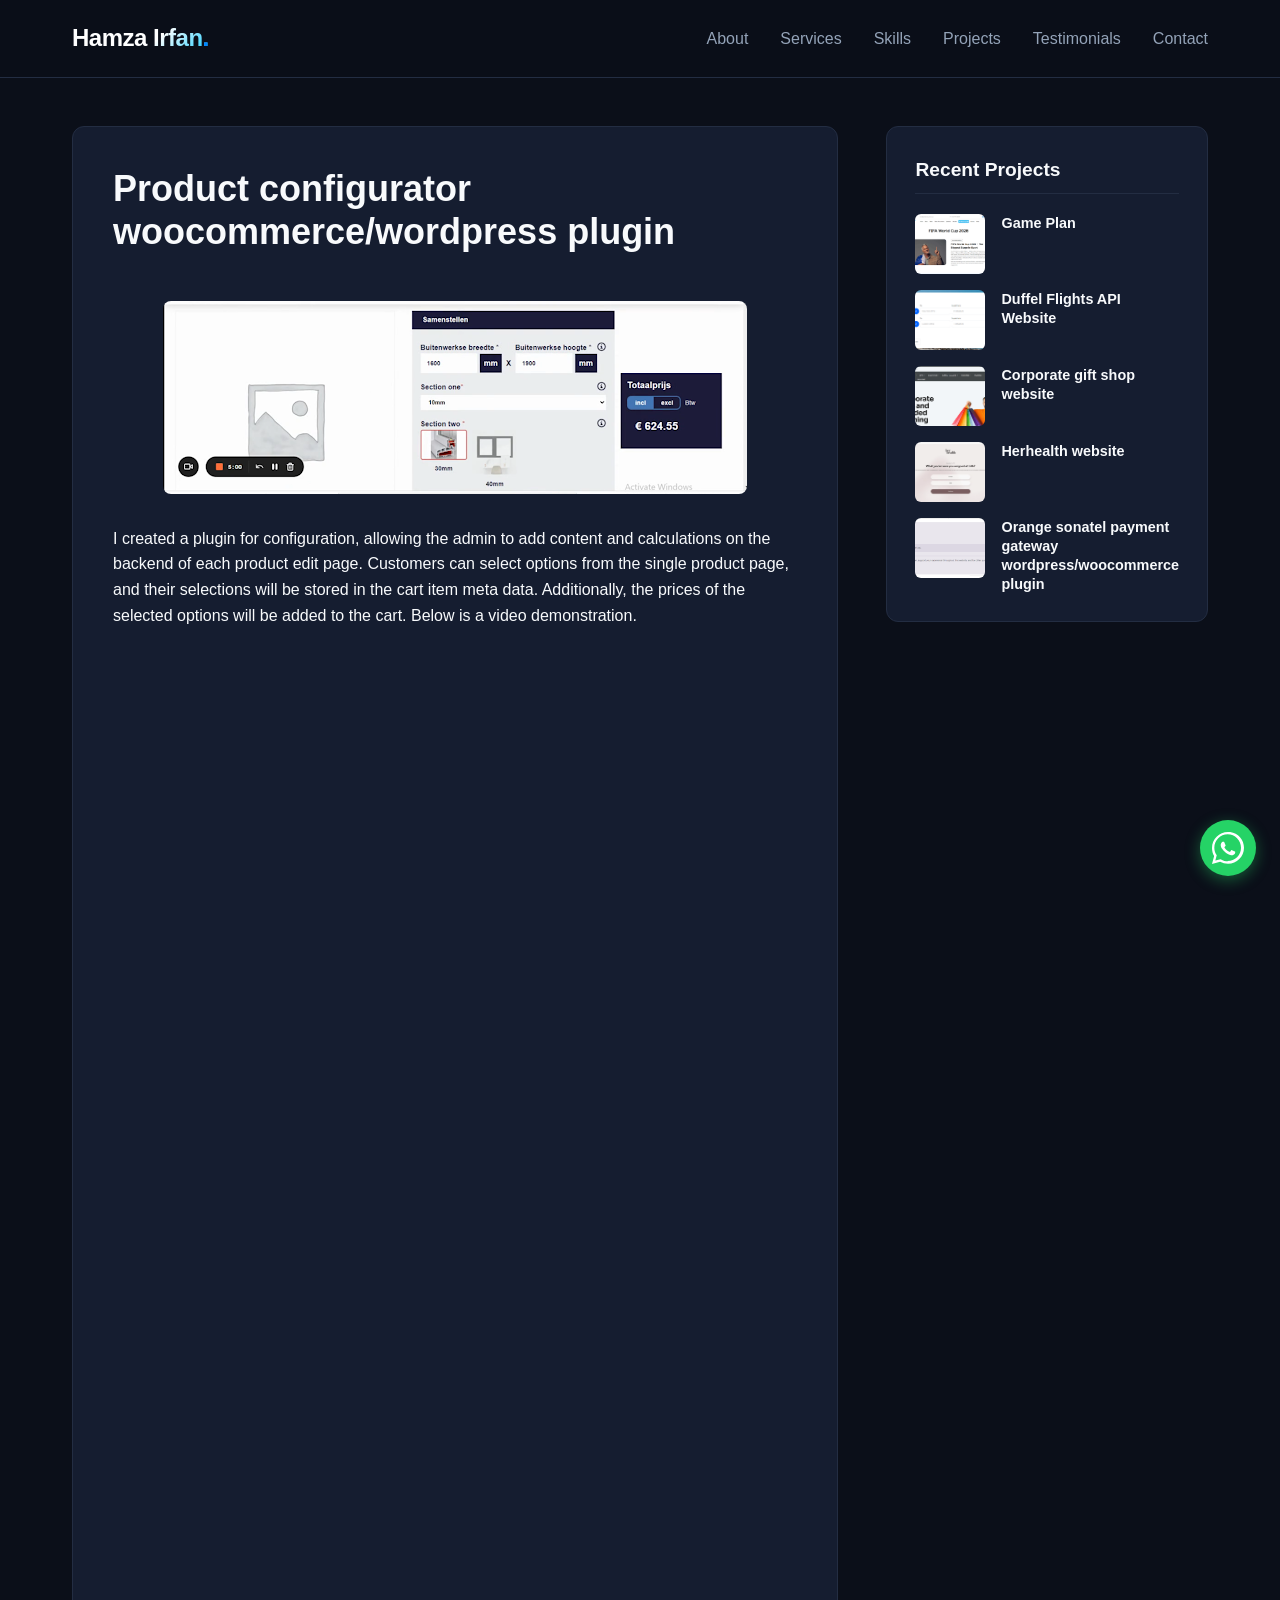
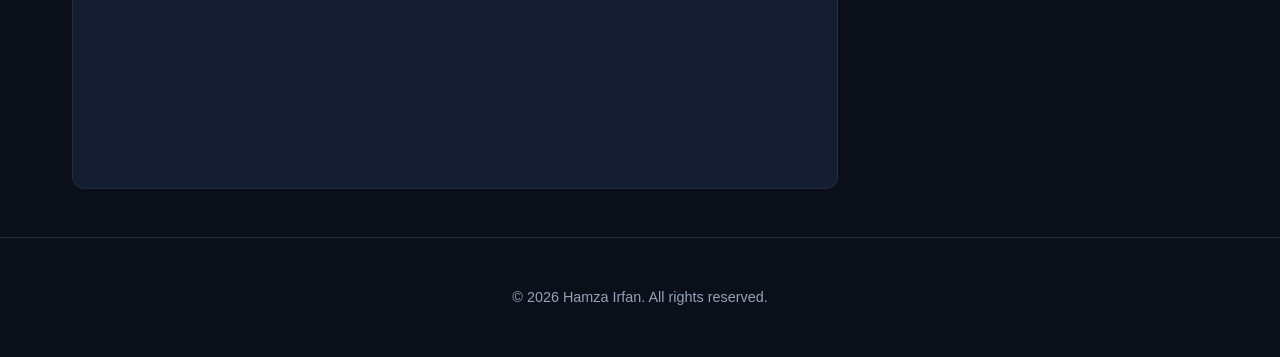
==== project-configurator.html @ 02a5f8a6 "Add files via upload" ====
<!DOCTYPE html>
<!-- saved from url=(0076)https://hamzaprojectportfolio.blogspot.com/2025/01/product-configurator.html -->
<html xmlns="http://www.w3.org/1999/xhtml" xmlns:b="http://www.google.com/2005/gml/b" xmlns:data="http://www.google.com/2005/gml/data" xmlns:expr="http://www.google.com/2005/gml/expr"><head><meta http-equiv="Content-Type" content="text/html; charset=UTF-8">
<meta content="width=device-width, initial-scale=1.0" name="viewport">
<title>Product configurator woocommerce/wordpress plugin</title>
<link rel="stylesheet" href="common-styles.css">
<link rel="stylesheet" href="single-page.css">
<link rel="stylesheet" href="responsive.css">

</head>
<body>
<!-- MOBILE OVERLAY BACKDROP -->
<div class="nav-overlay" id="navOverlay"></div>
<!-- HEADER -->
<header>
<div class="nav-container">
<a class="logo" href="/">
<span class="logo-icon"></span>
        Hamza Irfan<span>.</span>
</a>
<button aria-label="Toggle menu" class="menu-toggle" id="menuToggle">☰</button>
<nav class="nav-links" id="navLinks">
<a href="/#about">About</a>
<a href="/#services">Services</a>
<a href="/#skills">Skills</a>
<a href="/#projects">Projects</a>
<a href="/#testimonials">Testimonials</a>
<a href="/#contact">Contact</a>
</nav>
</div>
</header>
<!-- HOMEPAGE LAYOUT -->
<!-- SINGLE POST VIEW -->
<div class="container">
<div class="single-layout">
<main>
<div class="section" id="post-main"><div class="widget Blog" data-version="1" id="Blog2">
<article class="single-post">
<h1>Product configurator woocommerce/wordpress plugin</h1>
<div class="single-post-body">
<div class="separator" style="clear: both; text-align: center">
    <img
	    border="0"
	    data-original-height="528"
	    data-original-width="1597"
	    height="215"
	    src="./project-configurator_files/Screenshot_11.png"
	    width="584"
    />
</div>
<p>
    I created a plugin for configuration, allowing the admin to add content and calculations on the backend of each
    product edit page. Customers can select options from the single product page, and their selections will be stored in
    the cart item meta data. Additionally, the prices of the selected options will be added to the cart. Below is a
    video demonstration.
</p>
<br/>
<div class="separator" style="clear: both; text-align: center;"><iframe allowfullscreen="allowfullscreen" class="b-hbp-video b-uploaded" frameborder="0" height="266" id="BLOGGER-video-bd0001b229ec1f38-1416" mozallowfullscreen="mozallowfullscreen" src="https://www.blogger.com/video.g?token=AD6v5dwu0HfRJNhvR4oHnXWKMCBLbQVykNJz5rHk0WUZKtOlutYLgFCeQyyWTX5kdMAsAr-yyMdmcwr0uEvlNkffaCuJ6jmLGRnsDgR2Q7LK2tUAqWV1PVxWt9KuBwgQqcW4hN47DMY&amp;origin=hamzaprojectportfolio.blogspot.com" webkitallowfullscreen="webkitallowfullscreen" width="633"></iframe></div>

<div class="separator" style="clear: both; text-align: center;"><iframe allowfullscreen="allowfullscreen" class="b-hbp-video b-uploaded" frameborder="0" height="266" id="BLOGGER-video-431f62d1b82cebd0-18944" mozallowfullscreen="mozallowfullscreen" src="https://www.blogger.com/video.g?token=AD6v5dx5dMOXHMqh48Ea3_wnT7GvDj6LQ-3v2GSImmsQc0R1UB5VWIDecuIZ324pr10Sq7koe1AfWqrTaVDPSMV5aSfZZHa78fPs7i-afhsPZyF2OFPFTDs7KjJ4VAHnTEebEjAkFYv7&amp;origin=hamzaprojectportfolio.blogspot.com" webkitallowfullscreen="webkitallowfullscreen" width="631"></iframe></div>

<div class="separator" style="clear: both; text-align: center;"><iframe allowfullscreen="allowfullscreen" class="b-hbp-video b-uploaded" frameborder="0" height="266" id="BLOGGER-video-305fb164a3c9fd1f-3991" mozallowfullscreen="mozallowfullscreen" src="https://www.blogger.com/video.g?token=AD6v5dy5vDNQ-hETUFh_4Ve6t7bAVpCfhO8_4vyvMzMkXBuByyrwz7Mn0Bg1SBi-N3FmKY0idssDnlZItJIROBcTZhAB5HfNBLroyFfUEWsXj4uwBloSZY5Gg_9l1iX9MoqYJTXuVm4&amp;origin=hamzaprojectportfolio.blogspot.com" webkitallowfullscreen="webkitallowfullscreen" width="633"></iframe></div>

<div class="separator" style="clear: both; text-align: center;"><iframe allowfullscreen="allowfullscreen" class="b-hbp-video b-uploaded" frameborder="0" height="266" id="BLOGGER-video-e8f776092084add1-7587" mozallowfullscreen="mozallowfullscreen" src="https://www.blogger.com/video.g?token=AD6v5dz7vSsa5yaLgRlW-vLm5Cgrb6sdyW1sXSuEy4FIon8vdF8fIwfr-37_ZE9B5_56-92k2A5j8D_nYt2g7lwVdzetbTg5zt-2FtcuwWCZzaOL4wJzz2m5ro53SOUnuA0lK6lleNw&amp;origin=hamzaprojectportfolio.blogspot.com" webkitallowfullscreen="webkitallowfullscreen" width="636"></iframe></div>

</article>
</div></div>
</main>
<aside>
<div class="sidebar-widget">
<h3>Recent Projects</h3>
    <div id="sidebarProjects">
      <a class="sidebar-item" href="/project-gameplan.html">
        <img alt="Game Plan" class="sidebar-thumb" src="./project-gameplan_files/image.png">
        <div class="sidebar-item-title">Game Plan</div>
      </a>
      <a class="sidebar-item" href="/project-duffel-flights.html">
        <img alt="Duffel Flights API Website" class="sidebar-thumb" src="./project-duffel-flights_files/image.png">
        <div class="sidebar-item-title">Duffel Flights API Website</div>
      </a>
      <a class="sidebar-item" href="/project-corporate-gift-shop.html">
        <img alt="Corporate gift shop website" class="sidebar-thumb" src="./project-corporate-gift-shop_files/Screenshot_6.png">
        <div class="sidebar-item-title">Corporate gift shop website</div>
      </a>
      <a class="sidebar-item" href="/project-herhealth.html">
        <img alt="Herhealth website" class="sidebar-thumb" src="./project-herhealth_files/Screenshot_5.png">
        <div class="sidebar-item-title">Herhealth website</div>
      </a>
      <a class="sidebar-item" href="/project-orange-sonatel-payment-gateway.html">
        <img alt="Orange sonatel payment gateway wordpress/woocommerce plugin" class="sidebar-thumb" src="./project-orange-sonatel-payment-gateway_files/Screenshot_5.png">
        <div class="sidebar-item-title">Orange sonatel payment gateway wordpress/woocommerce plugin</div>
      </a>
    </div>
</div>
</aside>
</div>
</div>
<!-- FOOTER -->
<footer>
<div class="container">
<p>© <script>document.write(new Date().getFullYear())</script> Hamza Irfan. All rights reserved.</p>
</div>
</footer>
<!-- INTERACTIVE JAVASCRIPT -->
<script src="page-scripts.js"></script>

<!-- Floating WhatsApp Button -->
<a href='https://wa.me/03256119158?text=Hi%20Hamza,%20I%20visited%20your%20portfolio%20and%20would%20like%20to%20discuss%20a%20project!' 
   class='whatsapp-float' 
   target='_blank' 
   rel='noopener noreferrer' 
   aria-label='Chat on WhatsApp'>
  <svg viewBox="0 0 32 32" class="whatsapp-icon" xmlns="http://www.w3.org/2000/svg">
    <path d="M16 0c-8.837 0-16 7.163-16 16 0 2.825 0.737 5.607 2.137 8.048l-2.137 7.952 8.135-2.135c2.372 1.3 5.060 1.987 7.865 1.987 8.837 0 16-7.163 16-16s-7.163-16-16-16zM16 29.333c-2.458 0-4.862-0.652-6.973-1.888l-0.5-0.292-5.18 1.358 1.383-5.147-0.322-0.512c-1.358-2.162-2.075-4.667-2.075-7.185 0-7.352 5.982-13.333 13.333-13.333s13.333 5.982 13.333 13.333-5.982 13.333-13.333 13.333zM22.502 19.333c-0.357-0.178-2.113-1.043-2.44-1.162s-0.565-0.178-0.803 0.178c-0.238 0.357-0.923 1.162-1.132 1.4s-0.417 0.268-0.773 0.089c-0.357-0.178-1.506-0.555-2.868-1.769-1.060-0.945-1.776-2.112-1.984-2.468s-0.022-0.548 0.156-0.725c0.161-0.16 0.357-0.417 0.535-0.625s0.238-0.357 0.357-0.595c0.119-0.238 0.060-0.446-0.030-0.625s-0.803-1.933-1.101-2.647c-0.29-0.695-0.585-0.601-0.803-0.612s-0.446-0.012-0.684-0.012c-0.238 0-0.625 0.089-0.952 0.446s-1.249 1.22-1.249 2.975 1.279 3.451 1.457 3.689c0.178 0.238 2.518 3.844 6.101 5.391 0.852 0.368 1.518 0.588 2.037 0.753 0.856 0.272 1.635 0.234 2.251 0.142 0.687-0.103 2.113-0.863 2.41-1.696s0.298-1.547 0.208-1.696c-0.089-0.149-0.327-0.238-0.684-0.417z"/>
  </svg>
</a>

</body></html>
---- common-styles.css ----
/* ==========================================================================
CSS VARIABLES & BASE STYLES
========================================================================== */
:root {
--bg-color: #0b0f19;
--card-bg: #151d30;
--card-hover: #1c2740;
--text-main: #f8fafc;
--text-muted: #94a3b8;
--accent-color: #0084ff;
--accent-gradient: linear-gradient(135deg, #38bdf8 0%, #818cf8 100%);
--border-color: #232d42;
--font-family: 'Inter', -apple-system, BlinkMacSystemFont, "Segoe UI", Roboto, sans-serif;
}
* { box-sizing: border-box; margin: 0; padding: 0; }
html { scroll-behavior: smooth; overflow-x: hidden; }
body {
background-color: var(--bg-color);
color: var(--text-main);
font-family: var(--font-family);
line-height: 1.6;
overflow-x: hidden;
}
body.nav-active {
overflow: hidden;
}
/* ==========================================================================
HEADER & MOBILE NAVIGATION
========================================================================== */
header {
background: rgba(11, 15, 25, 0.9);
backdrop-filter: blur(12px);
position: sticky;
top: 0;
z-index: 1000;
border-bottom: 1px solid var(--border-color);
}
.nav-container {
max-width: 1200px;
margin: 0 auto;
display: flex;
justify-content: space-between;
align-items: center;
padding: 1.2rem 2rem;
}
.logo {
font-size: 1.5rem;
font-weight: 800;
text-decoration: none;
background: linear-gradient(135deg, #ffffff 60%, #00c6ff 100%);
-webkit-background-clip: text;
-webkit-text-fill-color: transparent;
letter-spacing: -0.5px;
transition: transform 0.3s ease;
}
.logo span {
color: #0084ff;
-webkit-text-fill-color: #0084ff;
}
.logo:hover {
transform: translateY(-1px);
}
.nav-links {
display: flex;
gap: 2rem;
align-items: center;
}
.nav-links a {
color: var(--text-muted);
text-decoration: none;
font-weight: 500;
transition: color 0.25s ease;
}
.nav-links a:hover { color: var(--accent-color); }
.menu-toggle {
display: none;
background: none;
border: none;
color: var(--text-main);
font-size: 1.6rem;
cursor: pointer;
z-index: 1002;
}
/* Overlay dark background for mobile drawer */
.nav-overlay {
position: fixed;
top: 0;
left: 0;
width: 100vw;
height: 100vh;
background: rgba(0, 0, 0, 0.7);
backdrop-filter: blur(4px);
z-index: 999;
opacity: 0;
visibility: hidden;
transition: opacity 0.3s ease, visibility 0.3s ease;
}
.nav-overlay.active {
opacity: 1;
visibility: visible;
}

/* ==========================================================================
CONTAINERS & SECTIONS
========================================================================== */
.container {
max-width: 1200px;
margin: 0 auto;
padding: 0 2rem;
}
.section-padding { padding: 6rem 0; border-top: 1px solid var(--border-color); }
.section-title {
font-size: 2.25rem;
font-weight: 800;
text-align: center;
margin-bottom: 0.5rem;
letter-spacing: -0.5px;
}
.section-subtitle {
color: var(--text-muted);
text-align: center;
max-width: 600px;
margin: 0 auto 3.5rem auto;
font-size: 1.05rem;
}

/* ==========================================================================
ANIMATIONS
========================================================================== */
.reveal {
opacity: 0;
transform: translateY(40px);
transition: all 1.5s ease;
}
.reveal.active {
opacity: 1;
transform: translateY(0);
transition: all 1.5s ease;
}

/* ==========================================================================
FOOTER
========================================================================== */
footer {
border-top: 1px solid var(--border-color);
padding: 3rem 0;
text-align: center;
background: var(--bg-color);
color: var(--text-muted);
font-size: 0.9rem;
}
.icon-small {
width: 24px;
height: 24px;
vertical-align: middle;
}


/* ==========================================================================
Whatsapp
========================================================================== */
.whatsapp-float {
position: fixed;
bottom: 24px;
right: 24px;
width: 56px;
height: 56px;
background-color: #25d366;
color: #ffffff;
border-radius: 50%;
display: flex;
align-items: center;
justify-content: center;
box-shadow: 0 4px 15px rgba(37, 211, 102, 0.4);
z-index: 9999;
transition: transform 0.3s ease, box-shadow 0.3s ease;
}

.whatsapp-float:hover {
transform: translateY(-4px) scale(1.05);
box-shadow: 0 8px 25px rgba(37, 211, 102, 0.6);
}

.whatsapp-icon {
width: 32px;
height: 32px;
fill: #ffffff;
}

/* Optional smooth pulse animation to draw subtle attention */
@keyframes whatsappPulse {
0% {
  box-shadow: 0 0 0 0 rgba(37, 211, 102, 0.7);
}
70% {
  box-shadow: 0 0 0 12px rgba(37, 211, 102, 0);
}
100% {
  box-shadow: 0 0 0 0 rgba(37, 211, 102, 0);
}
}

.whatsapp-float {
animation: whatsappPulse 2.5s infinite;
}

/* Mobile adjustment */
@media (max-width: 768px) {
.whatsapp-float {
  bottom: 18px;
  right: 18px;
  width: 50px;
  height: 50px;
}
.whatsapp-icon {
  width: 28px;
  height: 28px;
}
}
---- single-page.css ----
/* ==========================================================================
SINGLE POST & SIDEBAR LAYOUT
========================================================================== */
.single-layout {
display: grid;
grid-template-columns: 2.5fr 1fr;
gap: 3rem;
margin: 3rem 0;
}
.single-post-body .separator a {
margin-left: 0px !important;
margin-right: 0px !important;
}
.single-post-body .separator iframe {
width: 100%;
}
.explaining-video-link{
color: #fff;
}
.single-post {
background: var(--card-bg);
padding: 2.5rem;
border-radius: 12px;
border: 1px solid var(--border-color);
}
.single-post h1 { margin-bottom: 1.5rem; font-size: 2.25rem; line-height: 1.2; }
.single-post-body { color: var(--text-main); }
.single-post-body img { max-width: 100%; height: auto; border-radius: 8px; margin: 1.5rem 0; }
.sidebar-widget {
background: var(--card-bg);
padding: 1.75rem;
border-radius: 12px;
border: 1px solid var(--border-color);
position: sticky;
top: 100px;
}
.sidebar-widget h3 {
font-size: 1.2rem;
margin-bottom: 1.25rem;
padding-bottom: 0.5rem;
border-bottom: 1px solid var(--border-color);
}
.sidebar-item {
display: flex;
gap: 1rem;
margin-bottom: 1rem;
text-decoration: none;
color: var(--text-main);
}
.sidebar-item:last-child { margin-bottom: 0; }
.sidebar-thumb {
width: 70px;
height: 60px;
object-fit: cover;
border-radius: 6px;
background: var(--border-color);
flex-shrink: 0;
}
.sidebar-item-title {
font-size: 0.9rem;
font-weight: 600;
line-height: 1.3;
transition: color 0.2s;
}
.sidebar-item:hover .sidebar-item-title { color: var(--accent-color); }

.single-post-center{
	text-align: center;
}
---- responsive.css ----
/* ==========================================================================
RESPONSIVE MEDIA QUERIES & FIXED MOBILE MENU
========================================================================== */
@media (max-width: 992px) {
.hero { grid-template-columns: 1fr; text-align: center; gap: 2.5rem; padding: 5rem 2rem; }
.hero-content p { margin: 0 auto 2rem auto; }
.hero-btns { justify-content: center; flex-direction: column; }
.hero-btns a { display: block; width: 100%; }
.about-wrapper { display: flex; flex-direction: column; gap: 2.5rem; }
.about-image-card img { height: 380px; }
.single-layout { display: flex; flex-direction: column; }
.sidebar-widget { position: static; }
.single-post { padding: 1rem; }
.about-image-card-desktop { display: none; }
.about-image-card-mobile { display: block; margin-bottom: 2.5rem; }
.section-padding { padding: 4rem 0; }
}
@media (max-width: 768px) {
.menu-toggle { display: block; }
.hero-content h1 { min-height: 150px; }
/* Off-canvas Hidden Mobile Menu */
.nav-links {
position: fixed;
top: 0;
right: -100%;
width: 80%;
max-width: 320px;
height: 100vh;
background: var(--card-bg);
flex-direction: column;
justify-content: center;
gap: 2rem;
transition: right 0.35s cubic-bezier(0.4, 0, 0.2, 1), visibility 0.35s;
box-shadow: -10px 0 30px rgba(0,0,0,0.7);
z-index: 1000;
visibility: hidden;
}
.nav-links.open {
right: 0;
visibility: visible;
}
.hero h1 { font-size: 2.3rem; }
.hero-img { max-width: 280px; height: 280px; }
#Blog1, .portfolio-grid, #portfolioGrid { grid-template-columns: 1fr !important; }
.skills-grid { grid-template-columns: 1fr; }
.about-stats-grid { grid-template-columns: 1fr; gap: 1rem; }
.contact-wrapper { padding: 25px; }
.testimonial-slider-wrapper,
.testimonial-slide {
padding: 0;
}
.slider-arrow {
display: none; /* Hide side arrows on mobile; swipe enabled */
}
.testimonial-card {
padding: 1.75rem;
}
.testimonial-text {
font-size: 1rem;
}
}
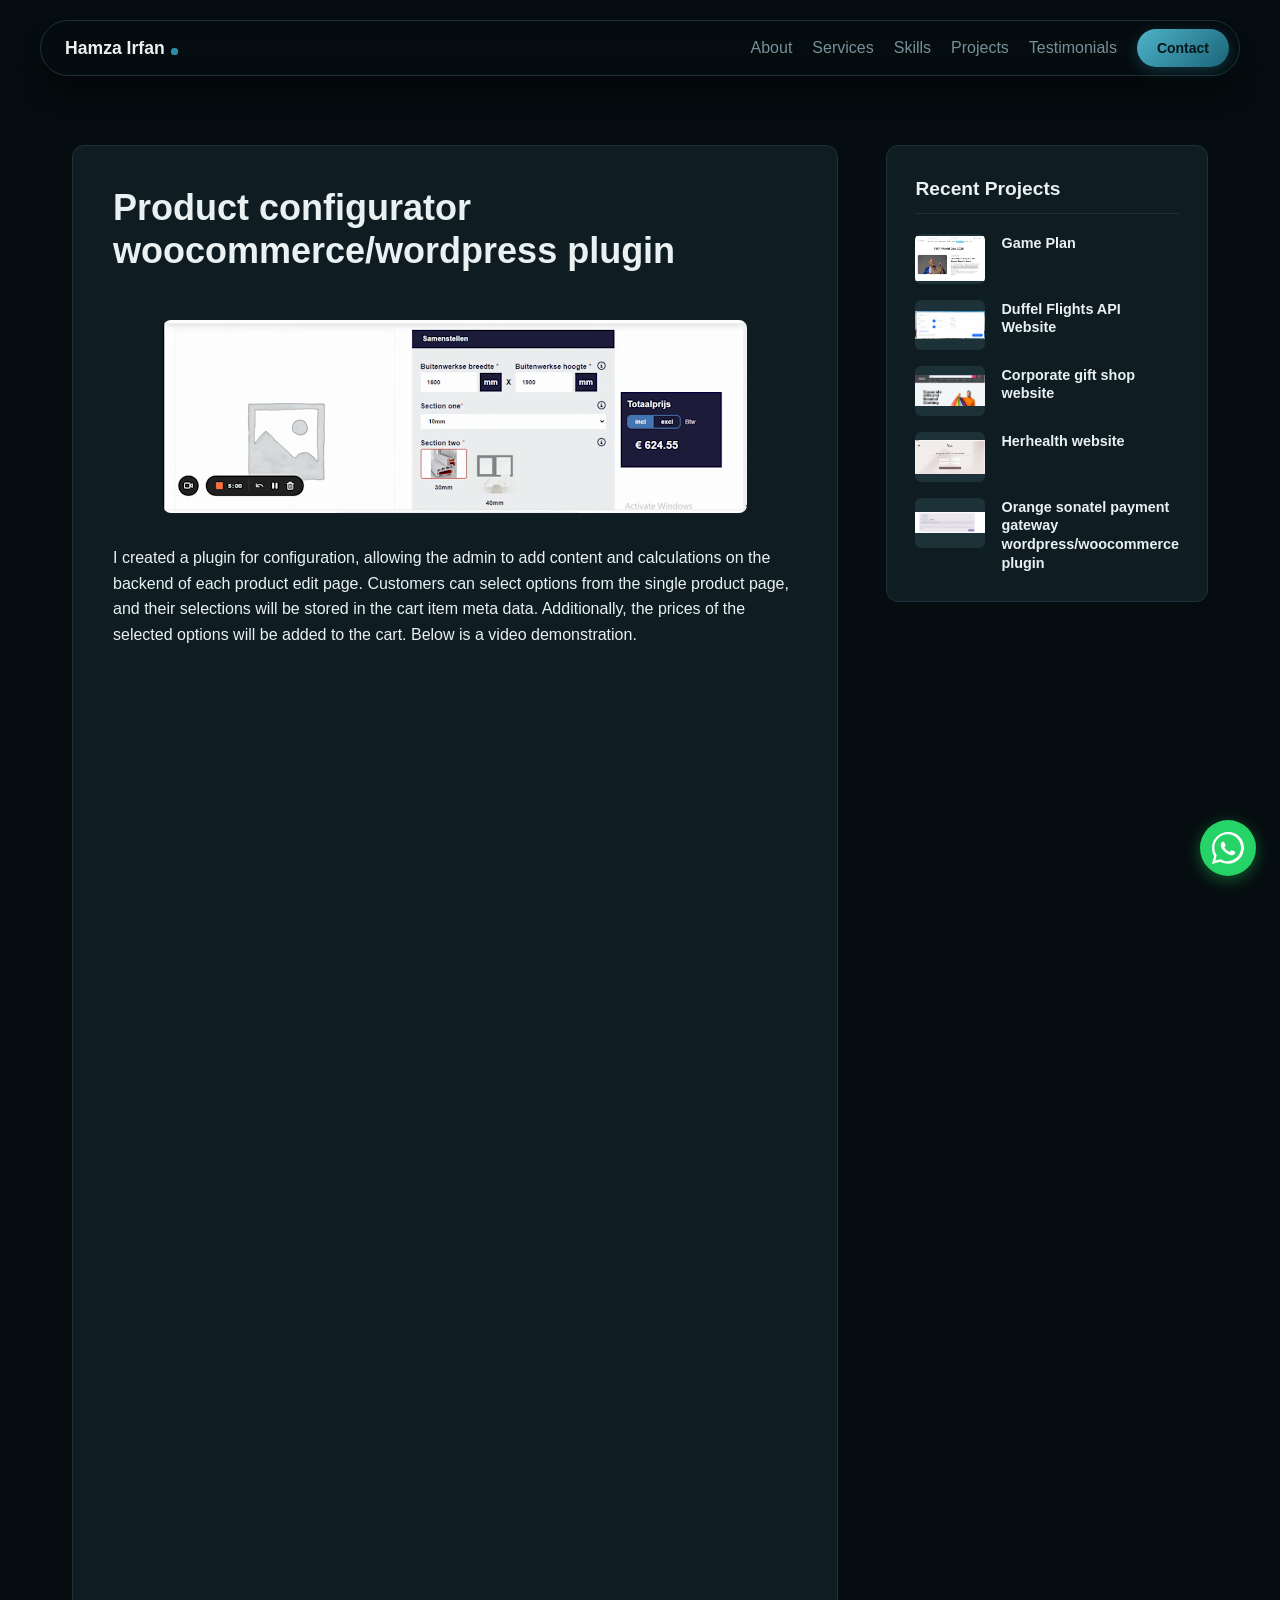
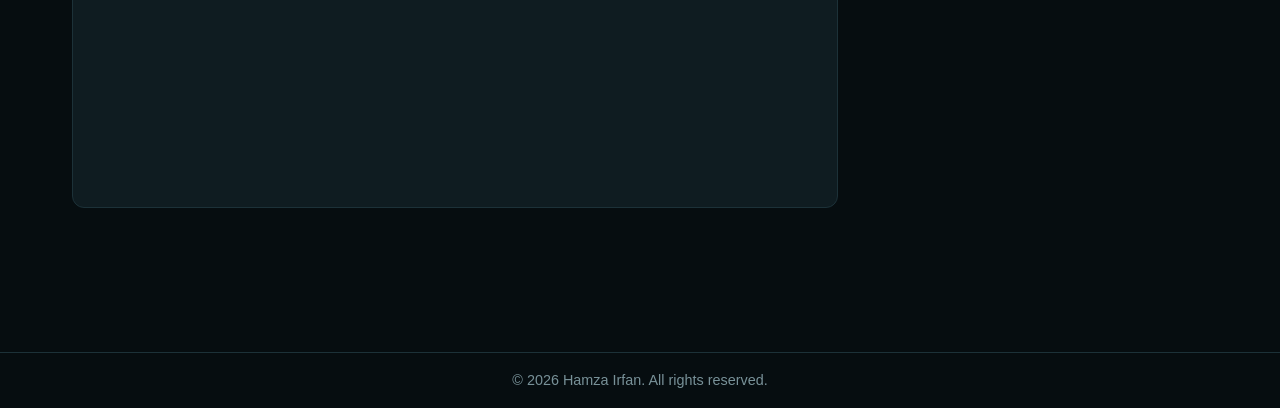
==== commit 2720db6a: "Add files via upload" ====
--- a/project-configurator.html
+++ b/project-configurator.html
@@ -9,30 +9,59 @@
 
 </head>
 <body>
-<!-- MOBILE OVERLAY BACKDROP -->
-<div class="nav-overlay" id="navOverlay"></div>
-<!-- HEADER -->
-<header>
-<div class="nav-container">
-<a class="logo" href="/">
-<span class="logo-icon"></span>
-        Hamza Irfan<span>.</span>
-</a>
-<button aria-label="Toggle menu" class="menu-toggle" id="menuToggle">☰</button>
-<nav class="nav-links" id="navLinks">
-<a href="/#about">About</a>
-<a href="/#services">Services</a>
-<a href="/#skills">Skills</a>
-<a href="/#projects">Projects</a>
-<a href="/#testimonials">Testimonials</a>
-<a href="/#contact">Contact</a>
-</nav>
-</div>
+
+<!-- HEADER WITH MOBILE DRAWER -->
+<header class="header-wrapper">
+  <nav class="pill-nav">
+    <!-- Brand Logo -->
+    <a href="/" class="nav-logo">
+      Hamza Irfan<span class="dot-badge"></span>
+    </a>
+
+    <!-- Desktop Navigation Menu -->
+    <div class="nav-menu">
+      <a href="/#about" class="nav-link">About</a>
+      <a href="/#services" class="nav-link">Services</a>
+      <a href="/#skills" class="nav-link">Skills</a>
+      <a href="/#projects" class="nav-link">Projects</a>
+      <a href="/#testimonials" class="nav-link">Testimonials</a>
+      <a href="/#contact" class="nav-btn">Contact</a>
+    </div>
+
+    <!-- Hamburger Toggle Button (Mobile Only) -->
+    <button class="hamburger-btn" id="menuToggle" aria-label="Toggle Navigation">
+      <span class="bar"></span>
+      <span class="bar"></span>
+      <span class="bar"></span>
+    </button>
+  </nav>
+
+  <!-- Mobile Drawer Menu -->
+  <div class="mobile-drawer" id="mobileDrawer">
+    <div class="drawer-header">
+      <a href="/" class="nav-logo">
+        Hamza Irfan<span class="dot-badge"></span>
+      </a>
+      <button class="close-btn" id="menuClose" aria-label="Close Navigation">&times;</button>
+    </div>
+    <div class="drawer-links">
+      <a href="/#about" class="drawer-link">About</a>
+      <a href="/#services" class="drawer-link">Services</a>
+      <a href="/#skills" class="drawer-link">Skills</a>
+      <a href="/#projects" class="drawer-link">Projects</a>
+      <a href="/#testimonials" class="drawer-link">Testimonials</a>
+      <a href="/#contact" class="drawer-btn">Contact</a>
+    </div>
+  </div>
+
+  <!-- Overlay Mask -->
+  <div class="drawer-overlay" id="drawerOverlay"></div>
 </header>
+
 <!-- HOMEPAGE LAYOUT -->
 <!-- SINGLE POST VIEW -->
 <div class="container">
-<div class="single-layout">
+<div class="section-padding single-layout">
 <main>
 <div class="section" id="post-main"><div class="widget Blog" data-version="1" id="Blog2">
 <article class="single-post">
--- a/common-styles.css
+++ b/common-styles.css
@@ -2,102 +2,280 @@
 CSS VARIABLES & BASE STYLES
 ========================================================================== */
 :root {
---bg-color: #0b0f19;
---card-bg: #151d30;
---card-hover: #1c2740;
---text-main: #f8fafc;
---text-muted: #94a3b8;
---accent-color: #0084ff;
---accent-gradient: linear-gradient(135deg, #38bdf8 0%, #818cf8 100%);
---border-color: #232d42;
+--bg-color: #060d10;
+--bg-color-rgb: 6, 13, 16;
+--card-bg: #0f1c21;
+--card-hover: #17282f;
+--text-main: #e9f1f2;
+--text-muted: #789198;
+--accent-color: #2b8ca3;
+--accent-color-rgb: 43, 140, 163;
+--accent-color-hover: #227186;
+--accent-gradient: linear-gradient(135deg, #4fb3c9 0%, #1a6478 100%);
+--border-color: #1c3138;
+--accent-text-on: #06161a;
+--whatsapp-color: #25d366;
+--whatsapp-color-rgb: 37, 211, 102;
+--star-color: #ffb703;
+--text-secondary: #dce6e8;
 --font-family: 'Inter', -apple-system, BlinkMacSystemFont, "Segoe UI", Roboto, sans-serif;
 }
 * { box-sizing: border-box; margin: 0; padding: 0; }
-html { scroll-behavior: smooth; overflow-x: hidden; }
+html { scroll-behavior: smooth; }
 body {
 background-color: var(--bg-color);
 color: var(--text-main);
 font-family: var(--font-family);
 line-height: 1.6;
-overflow-x: hidden;
-}
-body.nav-active {
+}
+/*body.nav-active {
 overflow: hidden;
-}
-/* ==========================================================================
-HEADER & MOBILE NAVIGATION
-========================================================================== */
-header {
-background: rgba(11, 15, 25, 0.9);
-backdrop-filter: blur(12px);
-position: sticky;
-top: 0;
-z-index: 1000;
-border-bottom: 1px solid var(--border-color);
-}
-.nav-container {
-max-width: 1200px;
-margin: 0 auto;
-display: flex;
-justify-content: space-between;
-align-items: center;
-padding: 1.2rem 2rem;
-}
-.logo {
-font-size: 1.5rem;
-font-weight: 800;
-text-decoration: none;
-background: linear-gradient(135deg, #ffffff 60%, #00c6ff 100%);
--webkit-background-clip: text;
--webkit-text-fill-color: transparent;
-letter-spacing: -0.5px;
-transition: transform 0.3s ease;
-}
-.logo span {
-color: #0084ff;
--webkit-text-fill-color: #0084ff;
-}
-.logo:hover {
-transform: translateY(-1px);
-}
-.nav-links {
-display: flex;
-gap: 2rem;
-align-items: center;
-}
-.nav-links a {
-color: var(--text-muted);
-text-decoration: none;
-font-weight: 500;
-transition: color 0.25s ease;
-}
-.nav-links a:hover { color: var(--accent-color); }
-.menu-toggle {
-display: none;
-background: none;
-border: none;
-color: var(--text-main);
-font-size: 1.6rem;
-cursor: pointer;
-z-index: 1002;
-}
-/* Overlay dark background for mobile drawer */
-.nav-overlay {
-position: fixed;
-top: 0;
-left: 0;
-width: 100vw;
-height: 100vh;
-background: rgba(0, 0, 0, 0.7);
-backdrop-filter: blur(4px);
-z-index: 999;
-opacity: 0;
-visibility: hidden;
-transition: opacity 0.3s ease, visibility 0.3s ease;
-}
-.nav-overlay.active {
-opacity: 1;
-visibility: visible;
+}*/
+
+/* ==========================================================================
+   Header & Mobile Drawer Styles
+   ========================================================================== */
+
+.header-wrapper {
+  position: fixed;
+  top: 20px;
+  left: 0;
+  right: 0;
+  display: flex;
+  justify-content: center;
+  z-index: 1000;
+  padding: 0 16px;
+}
+
+.pill-nav {
+  display: flex;
+  align-items: center;
+  justify-content: space-between;
+  background: rgba(var(--bg-color-rgb), 0.7); /* Subtle transparency */
+  backdrop-filter: blur(16px); /* Blurs page content underneath */
+  -webkit-backdrop-filter: blur(16px);
+  border: 1px solid var(--border-color);
+  padding: 8px 10px 8px 24px;
+  border-radius: 50px;
+  box-shadow: 0 20px 25px -5px rgba(0, 0, 0, 0.5);
+  width: 100%;
+  max-width: 1200px;
+  transition: border-color 0.3s ease;
+}
+
+.pill-nav:hover {
+  border-color: rgba(var(--accent-color-rgb), 0.4); 
+}
+
+/* Logo Styling */
+.nav-logo {
+  font-family: var(--font-family);
+  font-size: 1.1rem;
+  display: inline-flex;
+  white-space: nowrap;
+  align-items: center;
+  gap: 6px;
+  text-decoration: none;
+  font-weight: 700;
+  color: var(--text-main);
+}
+
+/* Base Dot */
+.nav-logo .dot-badge {
+  width: 7px;
+  height: 7px;
+  background-color: var(--accent-color);
+  border-radius: 50%;
+  position: relative;
+  display: inline-block;
+  margin-top: 6px; /* Aligns with text baseline */
+  flex-shrink: 0;
+}
+
+/* Pulsing Radar Wave Behind Dot */
+.nav-logo .dot-badge::before {
+  content: '';
+  position: absolute;
+  top: 0;
+  left: 0;
+  width: 100%;
+  height: 100%;
+  background-color: var(--accent-color);
+  border-radius: 50%;
+  z-index: -1; /* Keeps the pulse ring strictly behind the main dot */
+  animation: pulseWave 2s infinite cubic-bezier(0.25, 1, 0.5, 1);
+}
+
+@keyframes pulseWave {
+  0% {
+    transform: scale(1);
+    opacity: 0.75;
+  }
+  100% {
+    transform: scale(3.2);
+    opacity: 0;
+  }
+}
+
+/* Desktop Menu Links */
+.nav-menu {
+  display: flex;
+  align-items: center;
+  gap: 20px;
+}
+
+.nav-link {
+  font-family: var(--font-family);
+  font-size: 1rem;
+  font-weight: 500;
+  color: var(--text-muted);
+  text-decoration: none;
+  transition: color 0.2s ease;
+}
+
+.nav-link:hover {
+  color: var(--text-main);
+}
+
+.nav-btn {
+  font-family: var(--font-family);
+  font-size: 0.875rem;
+  font-weight: 600;
+  color: var(--accent-text-on);
+  background: var(--accent-gradient);
+  padding: 8px 20px;
+  border-radius: 40px;
+  text-decoration: none;
+  box-shadow: 0 4px 14px rgba(var(--accent-color-rgb), 0.3);
+  transition: transform 0.2s ease, box-shadow 0.2s ease;
+}
+
+.nav-btn:hover {
+  transform: translateY(-1px);
+  box-shadow: 0 6px 20px rgba(var(--accent-color-rgb), 0.5);
+}
+
+/* Hamburger Icon (Hidden on Desktop) */
+.hamburger-btn {
+  display: none;
+  background: none;
+  border: none;
+  cursor: pointer;
+  flex-direction: column;
+  justify-content: center;
+  gap: 5px;
+  padding: 8px;
+  width: 40px;
+  height: 40px;
+  border-radius: 50%;
+  background: var(--card-bg);
+  border: 1px solid var(--border-color);
+}
+
+.hamburger-btn .bar {
+  width: 18px;
+  height: 2px;
+  background-color: var(--text-main);
+  border-radius: 2px;
+  margin: 0 auto;
+  transition: all 0.3s ease;
+}
+
+/* Mobile Drawer Styles */
+.mobile-drawer {
+  position: fixed;
+  top: 0;
+  right: -100%; /* Hidden off-screen right */
+  width: 280px;
+  height: 100vh;
+  background: var(--card-bg);
+  border-left: 1px solid var(--border-color);
+  box-shadow: -10px 0 30px rgba(0, 0, 0, 0.5);
+  z-index: 1002;
+  display: flex;
+  flex-direction: column;
+  padding: 24px;
+  transition: right 0.4s cubic-bezier(0.16, 1, 0.3, 1); /* Smooth slide ease */
+}
+
+.mobile-drawer.active {
+  right: 0; /* Slide in to screen */
+}
+
+.drawer-header {
+  display: flex;
+  align-items: center;
+  justify-content: space-between;
+  padding-bottom: 20px;
+  border-bottom: 1px solid var(--border-color);
+  margin-bottom: 24px;
+}
+
+.close-btn {
+  background: none;
+  border: none;
+  color: var(--text-muted);
+  font-size: 2rem;
+  line-height: 1;
+  cursor: pointer;
+  transition: color 0.2s ease;
+}
+
+.close-btn:hover {
+  color: var(--text-main);
+}
+
+.drawer-links {
+  display: flex;
+  flex-direction: column;
+  gap: 18px;
+}
+
+.drawer-link {
+  font-family: var(--font-family);
+  font-size: 1.05rem;
+  font-weight: 500;
+  color: var(--text-muted);
+  text-decoration: none;
+  transition: color 0.2s ease;
+}
+
+.drawer-link:hover {
+  color: var(--text-main);
+}
+
+.drawer-btn {
+  font-family: var(--font-family);
+  font-size: 0.95rem;
+  font-weight: 600;
+  color: var(--accent-text-on);
+  background: var(--accent-gradient);
+  padding: 12px 20px;
+  border-radius: 40px;
+  text-decoration: none;
+  text-align: center;
+  margin-top: 12px;
+  box-shadow: 0 4px 14px rgba(var(--accent-color-rgb), 0.3);
+}
+
+/* Background Overlay Mask */
+.drawer-overlay {
+  position: fixed;
+  top: 0;
+  left: 0;
+  width: 100vw;
+  height: 100vh;
+  background: rgba(0, 0, 0, 0.6);
+  backdrop-filter: blur(4px);
+  z-index: 1001;
+  opacity: 0;
+  visibility: hidden;
+  transition: opacity 0.3s ease, visibility 0.3s ease;
+}
+
+.drawer-overlay.active {
+  opacity: 1;
+  visibility: visible;
 }
 
 /* ==========================================================================
@@ -129,7 +307,7 @@
 ========================================================================== */
 .reveal {
 opacity: 0;
-transform: translateY(40px);
+transform: translateY(80px);
 transition: all 1.5s ease;
 }
 .reveal.active {
@@ -143,7 +321,7 @@
 ========================================================================== */
 footer {
 border-top: 1px solid var(--border-color);
-padding: 3rem 0;
+padding: 1rem 0;
 text-align: center;
 background: var(--bg-color);
 color: var(--text-muted);
@@ -165,20 +343,20 @@
 right: 24px;
 width: 56px;
 height: 56px;
-background-color: #25d366;
+background-color: var(--whatsapp-color);
 color: #ffffff;
 border-radius: 50%;
 display: flex;
 align-items: center;
 justify-content: center;
-box-shadow: 0 4px 15px rgba(37, 211, 102, 0.4);
+box-shadow: 0 4px 15px rgba(var(--whatsapp-color-rgb), 0.4);
 z-index: 9999;
 transition: transform 0.3s ease, box-shadow 0.3s ease;
 }
 
 .whatsapp-float:hover {
 transform: translateY(-4px) scale(1.05);
-box-shadow: 0 8px 25px rgba(37, 211, 102, 0.6);
+box-shadow: 0 8px 25px rgba(var(--whatsapp-color-rgb), 0.6);
 }
 
 .whatsapp-icon {
@@ -190,13 +368,13 @@
 /* Optional smooth pulse animation to draw subtle attention */
 @keyframes whatsappPulse {
 0% {
-  box-shadow: 0 0 0 0 rgba(37, 211, 102, 0.7);
+  box-shadow: 0 0 0 0 rgba(var(--whatsapp-color-rgb), 0.7);
 }
 70% {
-  box-shadow: 0 0 0 12px rgba(37, 211, 102, 0);
+  box-shadow: 0 0 0 12px rgba(var(--whatsapp-color-rgb), 0);
 }
 100% {
-  box-shadow: 0 0 0 0 rgba(37, 211, 102, 0);
+  box-shadow: 0 0 0 0 rgba(var(--whatsapp-color-rgb), 0);
 }
 }
 
--- a/single-page.css
+++ b/single-page.css
@@ -50,11 +50,15 @@
 .sidebar-item:last-child { margin-bottom: 0; }
 .sidebar-thumb {
 width: 70px;
-height: 60px;
-object-fit: cover;
+height: 50px;
+object-fit: contain;
 border-radius: 6px;
 background: var(--border-color);
 flex-shrink: 0;
+}
+.sidebar-thumb img{
+	width: 100%;
+	height: 100%;
 }
 .sidebar-item-title {
 font-size: 0.9rem;
--- a/responsive.css
+++ b/responsive.css
@@ -1,8 +1,16 @@
 /* ==========================================================================
 RESPONSIVE MEDIA QUERIES & FIXED MOBILE MENU
 ========================================================================== */
+
+/* RESPONSIVE BREAKPOINTS */
+@media (max-width: 1100px) {
+  .services-grid {
+    grid-template-columns: repeat(2, 1fr); /* 2 columns on tablets */
+  }
+}
+
 @media (max-width: 992px) {
-.hero { grid-template-columns: 1fr; text-align: center; gap: 2.5rem; padding: 5rem 2rem; }
+.hero { grid-template-columns: 1fr; text-align: center; gap: 2.5rem; padding: 8rem 2rem 5rem 2rem; }
 .hero-content p { margin: 0 auto 2rem auto; }
 .hero-btns { justify-content: center; flex-direction: column; }
 .hero-btns a { display: block; width: 100%; }
@@ -15,6 +23,35 @@
 .about-image-card-mobile { display: block; margin-bottom: 2.5rem; }
 .section-padding { padding: 4rem 0; }
 }
+
+@media (max-width: 640px) {
+  .services-grid {
+    grid-template-columns: 1fr; /* 1 column on mobile phones */
+  }
+}
+
+/* Responsive Handling */
+@media (max-width: 868px) {
+  .contact-container {
+    grid-template-columns: 1fr;
+    gap: 32px;
+  }
+  
+  .contact-form-wrapper {
+    padding: 24px;
+  }
+
+  #Blog1 {
+    grid-template-columns: 1fr;
+    gap: 24px;
+  }
+  
+  .image-viewport {
+    height: 220px;
+  }
+
+}
+
 @media (max-width: 768px) {
 .menu-toggle { display: block; }
 .hero-content h1 { min-height: 150px; }
@@ -58,4 +95,17 @@
 .testimonial-text {
 font-size: 1rem;
 }
-}+
+.pill-nav {
+padding: 6px 8px 6px 18px;
+}
+
+.nav-menu {
+display: none; /* Hide standard menu on mobile */
+}
+
+.hamburger-btn {
+display: flex; /* Show hamburger icon inside the pill on mobile */
+}
+
+}
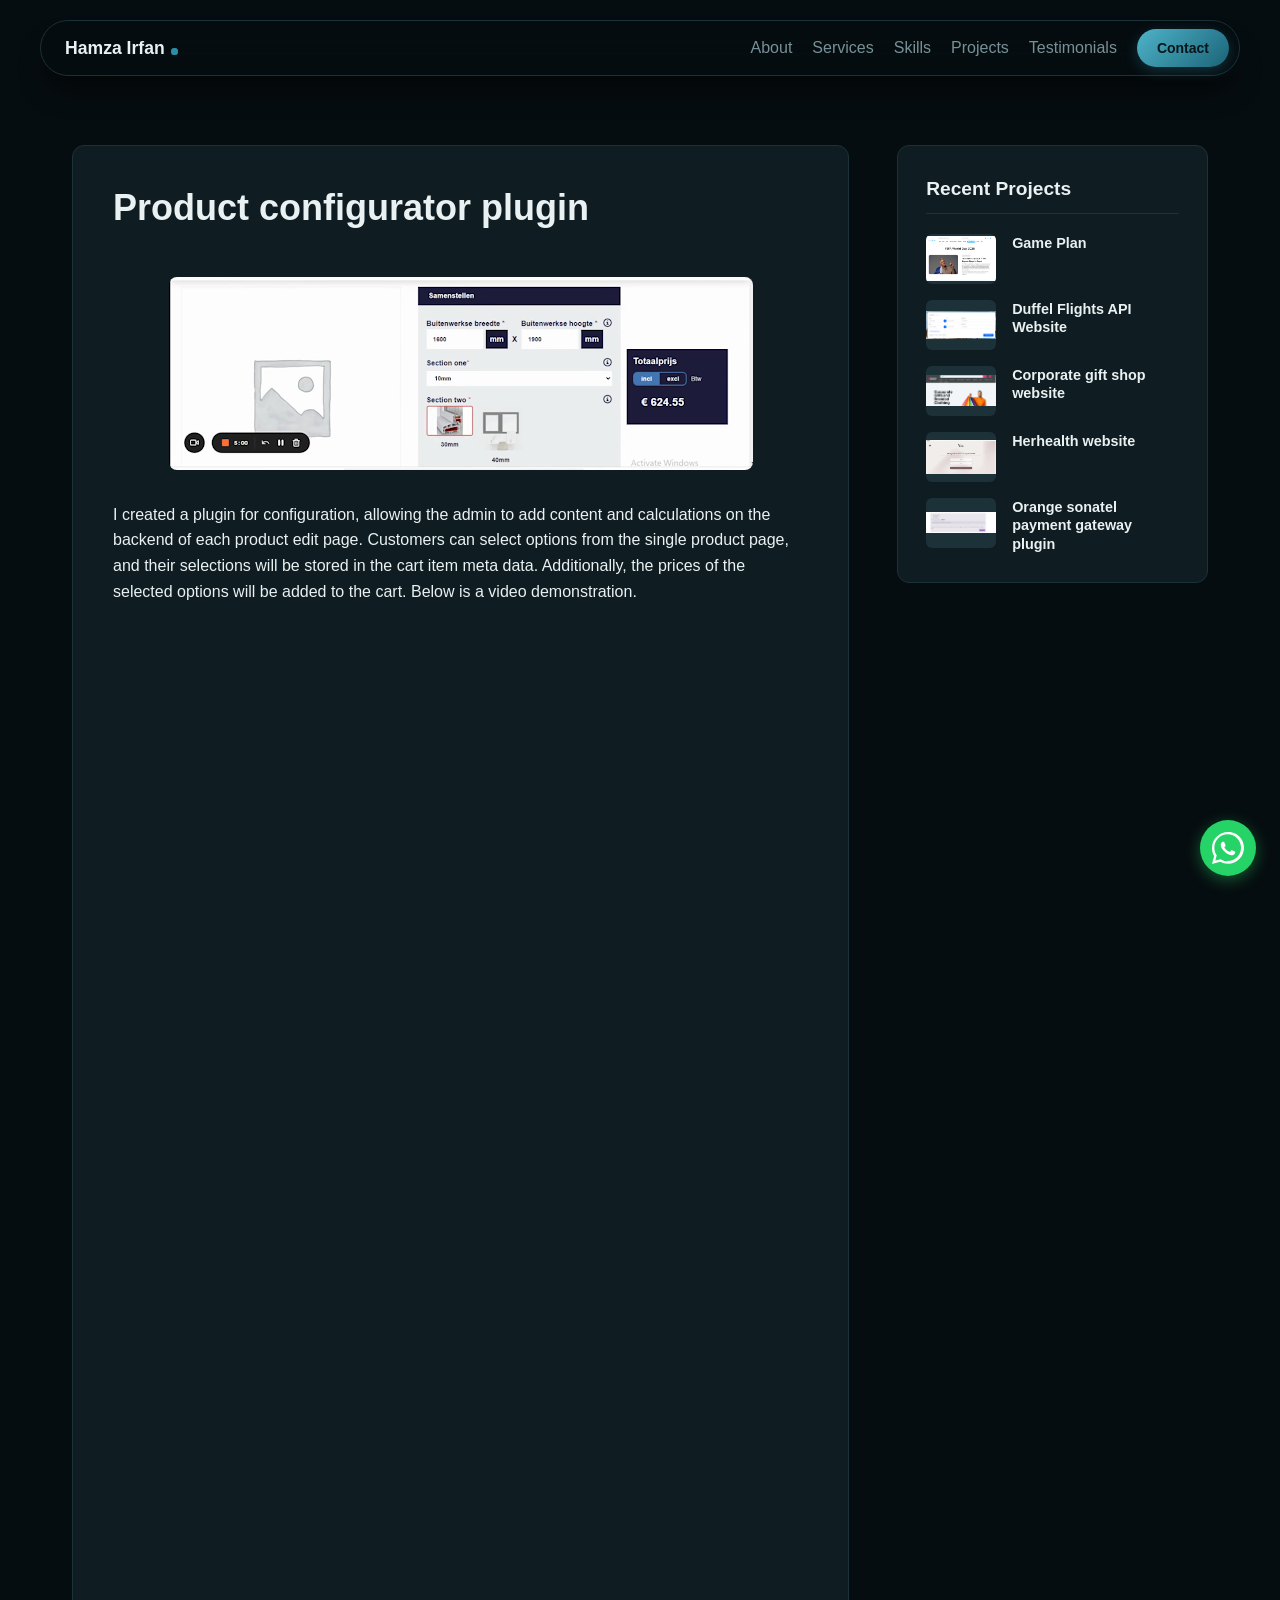
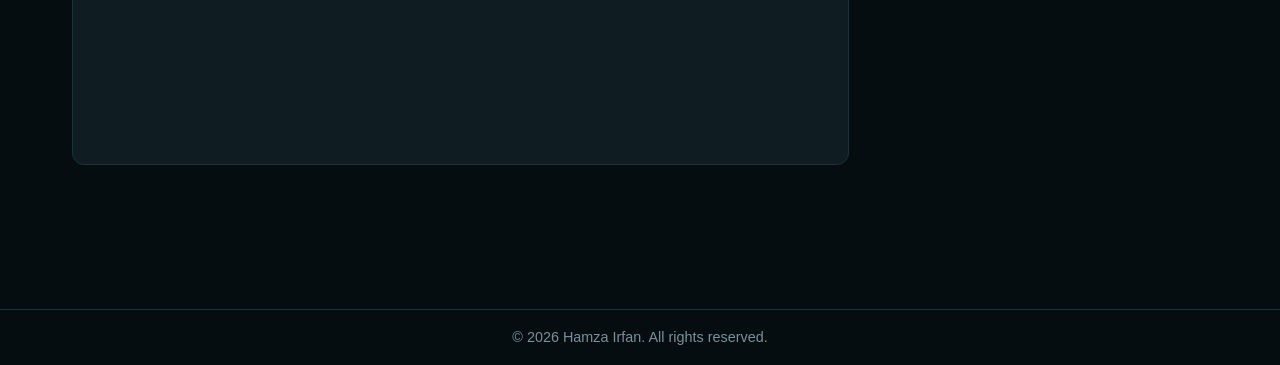
==== commit 8c7a3e39: "Add files via upload" ====
--- a/project-configurator.html
+++ b/project-configurator.html
@@ -2,7 +2,7 @@
 <!-- saved from url=(0076)https://hamzaprojectportfolio.blogspot.com/2025/01/product-configurator.html -->
 <html xmlns="http://www.w3.org/1999/xhtml" xmlns:b="http://www.google.com/2005/gml/b" xmlns:data="http://www.google.com/2005/gml/data" xmlns:expr="http://www.google.com/2005/gml/expr"><head><meta http-equiv="Content-Type" content="text/html; charset=UTF-8">
 <meta content="width=device-width, initial-scale=1.0" name="viewport">
-<title>Product configurator woocommerce/wordpress plugin</title>
+<title>Product configurator plugin</title>
 <link rel="stylesheet" href="common-styles.css">
 <link rel="stylesheet" href="single-page.css">
 <link rel="stylesheet" href="responsive.css">
@@ -65,7 +65,7 @@
 <main>
 <div class="section" id="post-main"><div class="widget Blog" data-version="1" id="Blog2">
 <article class="single-post">
-<h1>Product configurator woocommerce/wordpress plugin</h1>
+<h1>Product configurator plugin</h1>
 <div class="single-post-body">
 <div class="separator" style="clear: both; text-align: center">
     <img
@@ -116,8 +116,8 @@
         <div class="sidebar-item-title">Herhealth website</div>
       </a>
       <a class="sidebar-item" href="/project-orange-sonatel-payment-gateway.html">
-        <img alt="Orange sonatel payment gateway wordpress/woocommerce plugin" class="sidebar-thumb" src="./project-orange-sonatel-payment-gateway_files/Screenshot_5.png">
-        <div class="sidebar-item-title">Orange sonatel payment gateway wordpress/woocommerce plugin</div>
+        <img alt="Orange sonatel payment gateway plugin" class="sidebar-thumb" src="./project-orange-sonatel-payment-gateway_files/Screenshot_5.png">
+        <div class="sidebar-item-title">Orange sonatel payment gateway plugin</div>
       </a>
     </div>
 </div>
